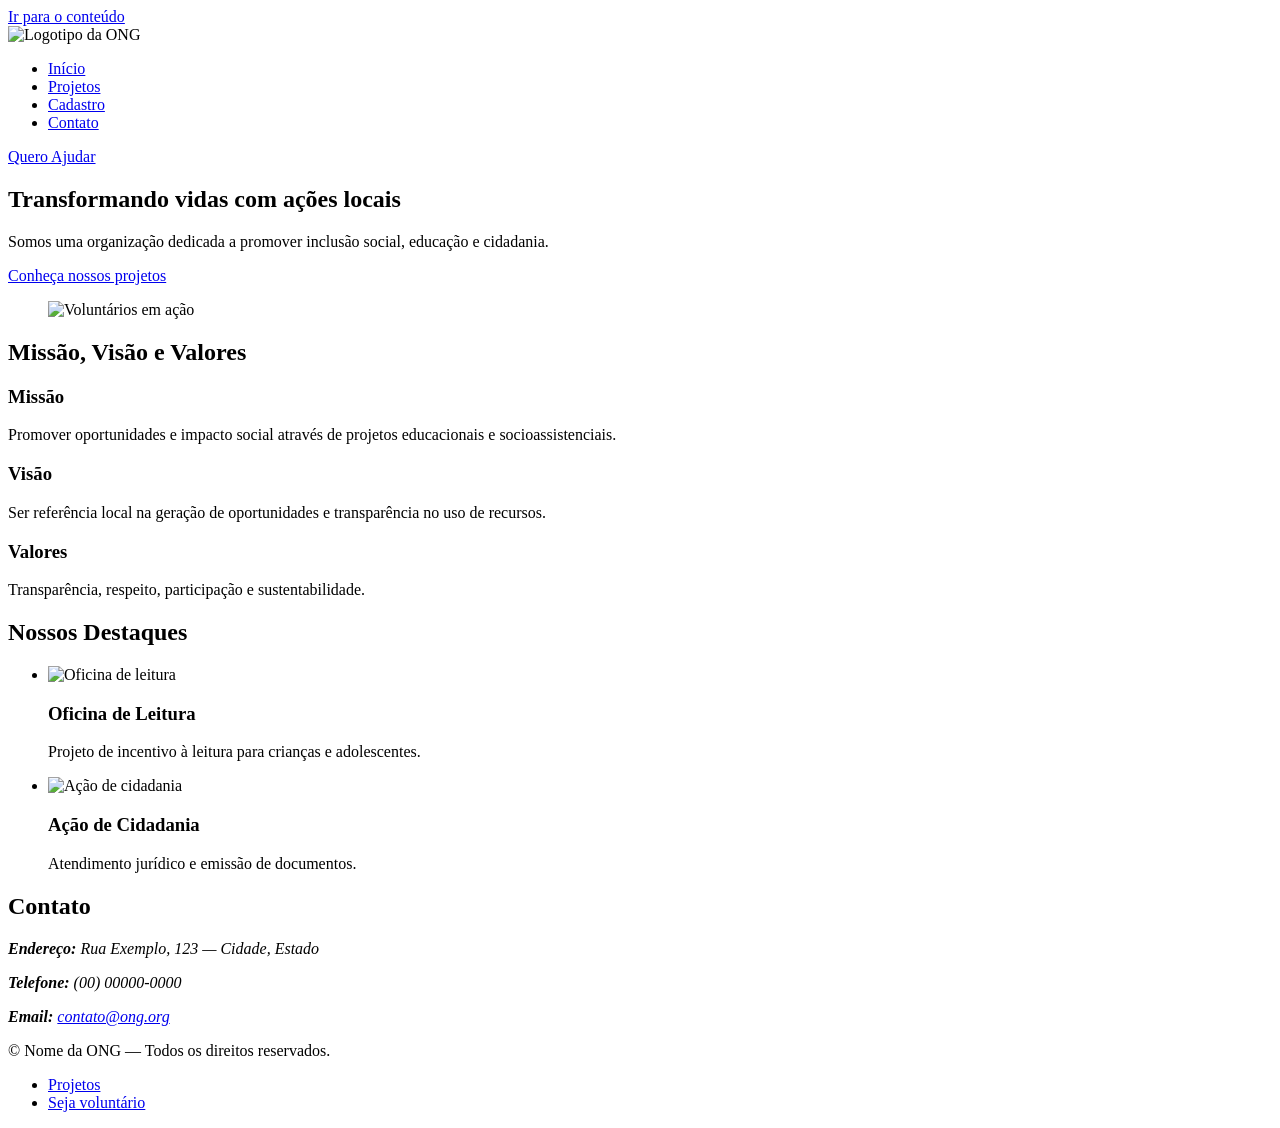
==== index.html @ c50397e0 "Create index.html" ====
<!doctype html>
<html lang="pt-BR">
<head>
  <meta charset="utf-8" />
  <meta name="viewport" content="width=device-width,initial-scale=1" />
  <title>Nome da ONG — Missão e Projetos</title>
  <meta name="description" content="Página institucional da ONG — missão, visão, valores e contatos." />
  <link rel="stylesheet" href="css/styles.css">
</head>
<body>
  <a class="skip-link" href="#main">Ir para o conteúdo</a>

  <header class="site-header" role="banner">
    <div class="container header-inner">
      <img src="assets/images/logo.svg" alt="Logotipo da ONG" class="logo" />
      <nav aria-label="Navegação principal" class="main-nav">
        <ul>
          <li><a href="index.html" aria-current="page">Início</a></li>
          <li><a href="projetos.html">Projetos</a></li>
          <li><a href="cadastro.html">Cadastro</a></li>
          <li><a href="#contato">Contato</a></li>
        </ul>
      </nav>
      <a class="btn btn-primary" href="cadastro.html">Quero Ajudar</a>
    </div>
  </header>

  <main id="main" class="container" role="main">
    <section class="hero" aria-labelledby="hero-title">
      <div class="hero-content">
        <h1 id="hero-title">Transformando vidas com ações locais</h1>
        <p>Somos uma organização dedicada a promover inclusão social, educação e cidadania.</p>
        <p><a class="btn btn-primary" href="projetos.html">Conheça nossos projetos</a></p>
      </div>
      <figure class="hero-img" aria-hidden="true">
        <img src="assets/images/hero.jpg" alt="Voluntários em ação" />
      </figure>
    </section>

    <section aria-labelledby="sobre-title" class="sobre">
      <h2 id="sobre-title">Missão, Visão e Valores</h2>
      <div class="grid-3">
        <article>
          <h3>Missão</h3>
          <p>Promover oportunidades e impacto social através de projetos educacionais e socioassistenciais.</p>
        </article>
        <article>
          <h3>Visão</h3>
          <p>Ser referência local na geração de oportunidades e transparência no uso de recursos.</p>
        </article>
        <article>
          <h3>Valores</h3>
          <p>Transparência, respeito, participação e sustentabilidade.</p>
        </article>
      </div>
    </section>

    <section aria-labelledby="destaques-title" class="destaques">
      <h2 id="destaques-title">Nossos Destaques</h2>
      <ul class="cards">
        <li>
          <article>
            <img src="assets/images/exemplo-projeto-1.jpg" alt="Oficina de leitura" />
            <h3>Oficina de Leitura</h3>
            <p>Projeto de incentivo à leitura para crianças e adolescentes.</p>
          </article>
        </li>
        <li>
          <article>
            <img src="assets/images/exemplo-projeto-1.jpg" alt="Ação de cidadania" />
            <h3>Ação de Cidadania</h3>
            <p>Atendimento jurídico e emissão de documentos.</p>
          </article>
        </li>
      </ul>
    </section>

    <section id="contato" aria-labelledby="contato-title" class="contato">
      <h2 id="contato-title">Contato</h2>
      <address>
        <p><strong>Endereço:</strong> Rua Exemplo, 123 — Cidade, Estado</p>
        <p><strong>Telefone:</strong> (00) 00000-0000</p>
        <p><strong>Email:</strong> <a href="mailto:contato@ong.org">contato@ong.org</a></p>
      </address>
    </section>
  </main>

  <footer class="site-footer" role="contentinfo">
    <div class="container">
      <p>© <span id="ano"></span> Nome da ONG — Todos os direitos reservados.</p>
      <nav aria-label="Links de rodapé">
        <ul>
          <li><a href="projetos.html">Projetos</a></li>
          <li><a href="cadastro.html">Seja voluntário</a></li>
        </ul>
      </nav>
    </div>
  </footer>

  <script src="js/scripts.js" defer></script>
</body>
</html>
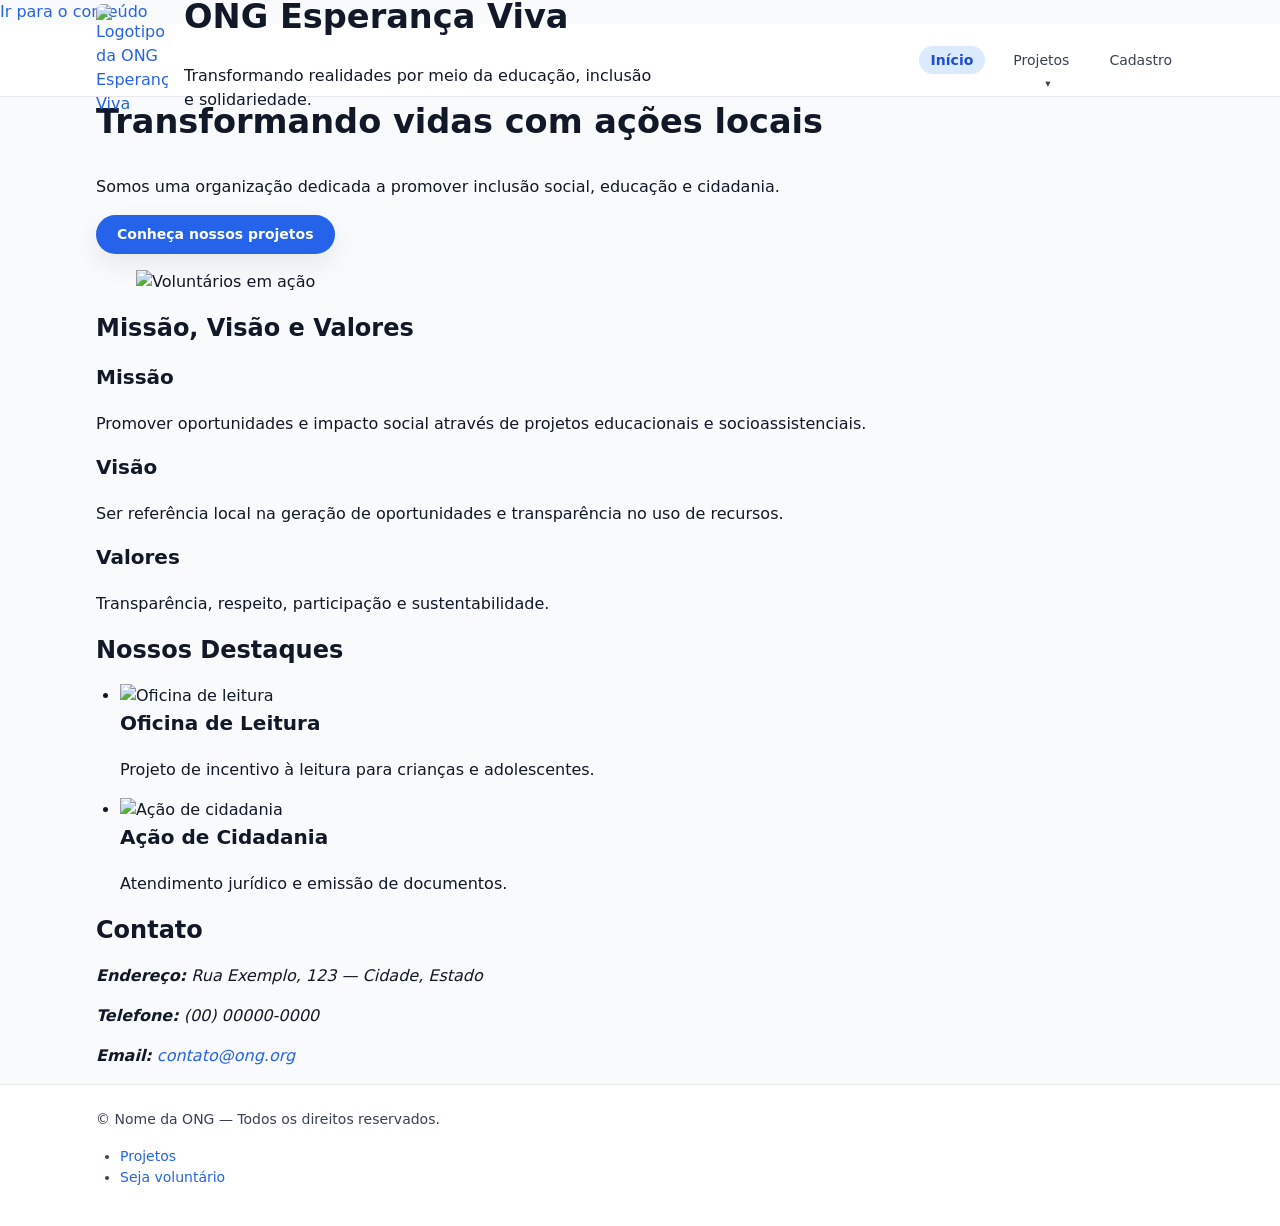
==== commit 07c39a7b: "Update index.html" ====
--- a/index.html
+++ b/index.html
@@ -10,20 +10,41 @@
 <body>
   <a class="skip-link" href="#main">Ir para o conteúdo</a>
 
-  <header class="site-header" role="banner">
-    <div class="container header-inner">
-      <img src="assets/images/logo.svg" alt="Logotipo da ONG" class="logo" />
-      <nav aria-label="Navegação principal" class="main-nav">
-        <ul>
-          <li><a href="index.html" aria-current="page">Início</a></li>
-          <li><a href="projetos.html">Projetos</a></li>
-          <li><a href="cadastro.html">Cadastro</a></li>
-          <li><a href="#contato">Contato</a></li>
-        </ul>
-      </nav>
-      <a class="btn btn-primary" href="cadastro.html">Quero Ajudar</a>
+ <header>
+  <div class="container header-inner">
+    <div class="topo">
+      <a href="index.html">
+        <img src="img/logo-ong.png" alt="Logotipo da ONG Esperança Viva" width="72">
+      </a>
+      <div class="topo-text">
+        <h1>ONG Esperança Viva</h1>
+        <p>Transformando realidades por meio da educação, inclusão e solidariedade.</p>
+      </div>
     </div>
-  </header>
+
+    <!-- Toggle para mobile -->
+    <input type="checkbox" id="nav-toggle" class="nav-toggle" aria-label="Abrir menu de navegação">
+    <label for="nav-toggle" class="nav-toggle-label">
+      <span></span>
+    </label>
+
+    <nav class="nav-main" aria-label="Navegação principal">
+      <ul class="nav-list">
+        <li><a class="nav-link" href="index.html" aria-current="page">Início</a></li>
+
+        <li class="nav-item">
+          <a class="nav-link nav-dropdown-toggle" href="projetos.html">Projetos</a>
+          <ul class="nav-dropdown" aria-label="Submenu Projetos">
+            <li><a href="projetos.html#educacao">Educação</a></li>
+            <li><a href="projetos.html#renda">Geração de renda</a></li>
+          </ul>
+        </li>
+
+        <li><a class="nav-link" href="cadastro.html">Cadastro</a></li>
+      </ul>
+    </nav>
+  </div>
+</header>
 
   <main id="main" class="container" role="main">
     <section class="hero" aria-labelledby="hero-title">
--- a/css/styles.css
+++ b/css/styles.css
@@ -0,0 +1,771 @@
+/* =========================================
+   1. DESIGN SYSTEM (CSS CUSTOM PROPERTIES)
+   ========================================= */
+
+:root {
+  /* Paleta de cores - pelo menos 8 cores */
+  --color-primary-500: #2563eb;
+  --color-primary-700: #1d4ed8;
+  --color-primary-100: #dbeafe;
+
+  --color-secondary-500: #10b981;
+  --color-secondary-700: #059669;
+
+  --color-accent-500: #f97316;
+  --color-accent-700: #ea580c;
+
+  --color-neutral-50: #f9fafb;
+  --color-neutral-100: #f3f4f6;
+  --color-neutral-200: #e5e7eb;
+  --color-neutral-400: #9ca3af;
+  --color-neutral-700: #374151;
+  --color-neutral-900: #111827;
+
+  --color-success: #16a34a;
+  --color-warning: #eab308;
+  --color-danger: #dc2626;
+  --color-info: #0ea5e9;
+
+  /* Tipografia – 5 tamanhos mínimos */
+  --font-family-base: system-ui, -apple-system, BlinkMacSystemFont, "Segoe UI", sans-serif;
+  --font-family-heading: "Segoe UI", system-ui, -apple-system, sans-serif;
+
+  --font-size-xs: 0.75rem;   /* 12px */
+  --font-size-sm: 0.875rem;  /* 14px */
+  --font-size-md: 1rem;      /* 16px */
+  --font-size-lg: 1.125rem;  /* 18px */
+  --font-size-xl: 1.25rem;   /* 20px */
+  --font-size-2xl: 1.5rem;   /* 24px */
+  --font-size-3xl: 1.875rem; /* 30px */
+
+  /* Sistema de espaçamento modular */
+  --space-1: 0.5rem;    /* 8px */
+  --space-2: 1rem;      /* 16px */
+  --space-3: 1.5rem;    /* 24px */
+  --space-4: 2rem;      /* 32px */
+  --space-5: 3rem;      /* 48px */
+  --space-6: 4rem;      /* 64px */
+
+  /* Outros tokens */
+  --radius-sm: 0.375rem;
+  --radius-md: 0.5rem;
+  --radius-lg: 0.75rem;
+  --shadow-soft: 0 10px 25px rgba(15, 23, 42, 0.08);
+  --shadow-strong: 0 20px 40px rgba(15, 23, 42, 0.18);
+
+  --max-width: 1120px;
+  --header-height: 4.5rem;
+}
+
+/* =========================================
+   2. RESET SIMPLES + BASE
+   ========================================= */
+
+*,
+*::before,
+*::after {
+  box-sizing: border-box;
+}
+
+html {
+  font-size: 16px;
+  scroll-behavior: smooth;
+}
+
+body {
+  margin: 0;
+  font-family: var(--font-family-base);
+  font-size: var(--font-size-md);
+  line-height: 1.5;
+  color: var(--color-neutral-900);
+  background-color: var(--color-neutral-50);
+}
+
+img {
+  max-width: 100%;
+  height: auto;
+  display: block;
+}
+
+a {
+  color: var(--color-primary-600, var(--color-primary-500));
+  text-decoration: none;
+}
+
+a:hover,
+a:focus-visible {
+  text-decoration: underline;
+}
+
+h1, h2, h3, h4 {
+  font-family: var(--font-family-heading);
+  margin-top: 0;
+  color: var(--color-neutral-900);
+}
+
+h1 {
+  font-size: var(--font-size-3xl);
+}
+
+h2 {
+  font-size: var(--font-size-2xl);
+  margin-bottom: var(--space-2);
+}
+
+h3 {
+  font-size: var(--font-size-xl);
+}
+
+h4 {
+  font-size: var(--font-size-lg);
+}
+
+p {
+  margin-top: 0;
+  margin-bottom: var(--space-2);
+}
+
+ul, ol {
+  padding-left: 1.5rem;
+}
+
+main {
+  padding-bottom: var(--space-5);
+}
+
+/* Containers utilitários */
+.container {
+  max-width: var(--max-width);
+  margin: 0 auto;
+  padding: 0 var(--space-2);
+}
+
+/* =========================================
+   3. LAYOUT GERAL COM GRID (12 COLUNAS)
+   ========================================= */
+
+.layout-grid {
+  display: grid;
+  grid-template-columns: repeat(12, minmax(0, 1fr));
+  gap: var(--space-3);
+}
+
+/* Utilitários de colunas */
+.col-12 { grid-column: span 12; }
+.col-6  { grid-column: span 12; } /* mobile - ajusta depois nos breakpoints */
+.col-4  { grid-column: span 12; }
+.col-3  { grid-column: span 12; }
+
+/* =========================================
+   4. HEADER, NAV, DROPDOWN E HAMBÚRGUER
+   ========================================= */
+
+header {
+  background: white;
+  border-bottom: 1px solid var(--color-neutral-200);
+  position: sticky;
+  top: 0;
+  z-index: 20;
+}
+
+.header-inner {
+  height: var(--header-height);
+  display: flex;
+  align-items: center;
+  justify-content: space-between;
+  gap: var(--space-2);
+}
+
+.topo {
+  display: flex;
+  align-items: center;
+  gap: var(--space-2);
+}
+
+.topo img {
+  border-radius: var(--radius-sm);
+}
+
+.nav-main {
+  display: flex;
+  align-items: center;
+  gap: var(--space-3);
+}
+
+/* Menu principal */
+.nav-list {
+  list-style: none;
+  display: flex;
+  align-items: center;
+  gap: var(--space-2);
+  margin: 0;
+  padding: 0;
+}
+
+.nav-link {
+  position: relative;
+  padding: 0.35rem 0.75rem;
+  border-radius: 999px;
+  font-size: var(--font-size-sm);
+  color: var(--color-neutral-700);
+}
+
+.nav-link[aria-current="page"] {
+  background: var(--color-primary-100);
+  color: var(--color-primary-700);
+  font-weight: 600;
+}
+
+.nav-link::after {
+  content: "";
+  position: absolute;
+  left: 50%;
+  bottom: -0.25rem;
+  width: 0;
+  height: 2px;
+  background: var(--color-primary-500);
+  transform: translateX(-50%);
+  transition: width 0.2s ease;
+}
+
+.nav-link:hover::after,
+.nav-link:focus-visible::after {
+  width: 60%;
+}
+
+/* Dropdown */
+.nav-item {
+  position: relative;
+}
+
+.nav-dropdown-toggle::after {
+  content: "▾";
+  margin-left: 0.25rem;
+  font-size: 0.75em;
+}
+
+.nav-dropdown {
+  position: absolute;
+  top: calc(100% + 0.5rem);
+  left: 0;
+  min-width: 180px;
+  background: white;
+  border-radius: var(--radius-md);
+  box-shadow: var(--shadow-soft);
+  padding: var(--space-1) 0;
+  list-style: none;
+  margin: 0;
+  display: none;
+  z-index: 30;
+}
+
+.nav-dropdown li a {
+  display: block;
+  padding: 0.5rem 1rem;
+  font-size: var(--font-size-sm);
+  color: var(--color-neutral-700);
+}
+
+.nav-dropdown li a:hover,
+.nav-dropdown li a:focus-visible {
+  background: var(--color-neutral-100);
+}
+
+/* Mostra dropdown com hover/focus (desktop) */
+.nav-item:hover .nav-dropdown,
+.nav-item:focus-within .nav-dropdown {
+  display: block;
+}
+
+/* Menu hambúrguer (mobile) */
+.nav-toggle {
+  display: none;
+}
+
+.nav-toggle-label {
+  display: none;
+  cursor: pointer;
+  padding: 0.5rem;
+  border-radius: var(--radius-sm);
+}
+
+.nav-toggle-label span {
+  display: block;
+  width: 22px;
+  height: 2px;
+  background: var(--color-neutral-900);
+  position: relative;
+}
+
+.nav-toggle-label span::before,
+.nav-toggle-label span::after {
+  content: "";
+  position: absolute;
+  left: 0;
+  width: 22px;
+  height: 2px;
+  background: var(--color-neutral-900);
+}
+
+.nav-toggle-label span::before {
+  top: -6px;
+}
+
+.nav-toggle-label span::after {
+  top: 6px;
+}
+
+/* Estado checked transforma em X */
+.nav-toggle:checked + .nav-toggle-label span {
+  background: transparent;
+}
+
+.nav-toggle:checked + .nav-toggle-label span::before {
+  top: 0;
+  transform: rotate(45deg);
+}
+
+.nav-toggle:checked + .nav-toggle-label span::after {
+  top: 0;
+  transform: rotate(-45deg);
+}
+
+/* Menu mobile escondido / exibido */
+@media (max-width: 767px) {
+  .nav-list {
+    position: absolute;
+    inset-inline: 0;
+    top: var(--header-height);
+    flex-direction: column;
+    background: white;
+    padding: var(--space-2);
+    border-bottom: 1px solid var(--color-neutral-200);
+    transform: translateY(-100%);
+    opacity: 0;
+    pointer-events: none;
+    transition: all 0.2s ease;
+  }
+
+  .nav-toggle:checked ~ .nav-main .nav-list,
+  .nav-toggle:checked ~ nav .nav-list {
+    transform: translateY(0);
+    opacity: 1;
+    pointer-events: auto;
+  }
+
+  .nav-toggle-label {
+    display: inline-flex;
+  }
+}
+
+/* =========================================
+   5. CARDS, GRID DE PROJETOS, BADGES
+   ========================================= */
+
+.section {
+  padding: var(--space-4) 0;
+}
+
+.section-alt {
+  background: white;
+}
+
+.card-grid {
+  display: grid;
+  grid-template-columns: 1fr;
+  gap: var(--space-3);
+}
+
+.card {
+  background: white;
+  border-radius: var(--radius-lg);
+  padding: var(--space-3);
+  box-shadow: var(--shadow-soft);
+  border: 1px solid rgba(15, 23, 42, 0.04);
+}
+
+.card-header {
+  display: flex;
+  flex-wrap: wrap;
+  justify-content: space-between;
+  gap: var(--space-1);
+  margin-bottom: var(--space-2);
+}
+
+.card-title {
+  margin: 0;
+}
+
+.card-meta {
+  font-size: var(--font-size-sm);
+  color: var(--color-neutral-400);
+}
+
+.card img {
+  border-radius: var(--radius-md);
+  margin-bottom: var(--space-2);
+}
+
+/* Badges / Tags */
+.badge {
+  display: inline-flex;
+  align-items: center;
+  justify-content: center;
+  padding: 0.125rem 0.5rem;
+  border-radius: 999px;
+  font-size: var(--font-size-xs);
+  font-weight: 600;
+  letter-spacing: 0.02em;
+  text-transform: uppercase;
+}
+
+.badge-primary {
+  background: var(--color-primary-100);
+  color: var(--color-primary-700);
+}
+
+.badge-secondary {
+  background: #ecfdf5;
+  color: var(--color-secondary-700);
+}
+
+.badge-danger {
+  background: #fef2f2;
+  color: var(--color-danger);
+}
+
+/* =========================================
+   6. BOTÕES E ESTADOS (hover, focus, active, disabled)
+   ========================================= */
+
+.btn {
+  display: inline-flex;
+  align-items: center;
+  justify-content: center;
+  gap: 0.35rem;
+  padding: 0.5rem 1.25rem;
+  border-radius: 999px;
+  border: 1px solid transparent;
+  font-size: var(--font-size-sm);
+  font-weight: 600;
+  cursor: pointer;
+  transition: background 0.15s ease, color 0.15s ease, box-shadow 0.15s ease, transform 0.05s ease;
+}
+
+.btn-primary {
+  background: var(--color-primary-500);
+  color: white;
+  box-shadow: var(--shadow-soft);
+}
+
+.btn-primary:hover {
+  background: var(--color-primary-700);
+}
+
+.btn-secondary {
+  background: white;
+  color: var(--color-neutral-900);
+  border-color: var(--color-neutral-200);
+}
+
+.btn-secondary:hover {
+  background: var(--color-neutral-100);
+}
+
+.btn-ghost {
+  background: transparent;
+  color: var(--color-neutral-700);
+}
+
+.btn-ghost:hover {
+  background: var(--color-neutral-100);
+}
+
+.btn:focus-visible {
+  outline: 2px solid var(--color-primary-500);
+  outline-offset: 2px;
+}
+
+.btn:active {
+  transform: translateY(1px);
+  box-shadow: none;
+}
+
+.btn[disabled],
+.btn:disabled {
+  cursor: not-allowed;
+  opacity: 0.6;
+  box-shadow: none;
+}
+
+/* =========================================
+   7. FORMULÁRIOS ESTILIZADOS + VALIDAÇÃO VISUAL
+   ========================================= */
+
+form {
+  display: flex;
+  flex-direction: column;
+  gap: var(--space-3);
+}
+
+fieldset {
+  border: 1px solid var(--color-neutral-200);
+  border-radius: var(--radius-md);
+  padding: var(--space-2);
+}
+
+legend {
+  padding: 0 var(--space-1);
+  font-weight: 600;
+  font-size: var(--font-size-sm);
+  color: var(--color-neutral-700);
+}
+
+form div {
+  margin-bottom: var(--space-2);
+}
+
+label {
+  display: block;
+  font-size: var(--font-size-sm);
+  font-weight: 500;
+  margin-bottom: 0.25rem;
+}
+
+input,
+select,
+textarea {
+  width: 100%;
+  padding: 0.5rem 0.75rem;
+  border-radius: var(--radius-sm);
+  border: 1px solid var(--color-neutral-200);
+  font: inherit;
+  color: var(--color-neutral-900);
+  background: white;
+  transition: border-color 0.15s ease, box-shadow 0.15s ease, background 0.15s ease;
+}
+
+input::placeholder,
+textarea::placeholder {
+  color: var(--color-neutral-400);
+}
+
+input:focus-visible,
+select:focus-visible,
+textarea:focus-visible {
+  outline: 2px solid var(--color-primary-500);
+  outline-offset: 2px;
+  border-color: var(--color-primary-500);
+  box-shadow: 0 0 0 1px rgba(37, 99, 235, 0.2);
+}
+
+/* Validação nativa visual */
+input:required:invalid,
+select:required:invalid,
+textarea:required:invalid {
+  border-color: rgba(220, 38, 38, 0.4);
+}
+
+input:required:valid,
+select:required:valid,
+textarea:required:valid {
+  border-color: rgba(22, 163, 74, 0.6);
+}
+
+.field-hint {
+  font-size: var(--font-size-xs);
+  color: var(--color-neutral-400);
+}
+
+.field-error {
+  font-size: var(--font-size-xs);
+  color: var(--color-danger);
+  margin-top: 0.25rem;
+}
+
+/* =========================================
+   8. ALERTS, TOASTS E MODALS (VISUAL)
+   ========================================= */
+
+.alert {
+  border-radius: var(--radius-md);
+  padding: 0.75rem 1rem;
+  font-size: var(--font-size-sm);
+  display: flex;
+  align-items: flex-start;
+  gap: 0.5rem;
+  border-width: 1px;
+  border-style: solid;
+}
+
+.alert-title {
+  font-weight: 600;
+  margin-bottom: 0.125rem;
+}
+
+.alert-success {
+  background: #ecfdf3;
+  border-color: #bbf7d0;
+  color: #166534;
+}
+
+.alert-warning {
+  background: #fffbeb;
+  border-color: #facc15;
+  color: #854d0e;
+}
+
+.alert-danger {
+  background: #fef2f2;
+  border-color: #fecaca;
+  color: #b91c1c;
+}
+
+.alert-info {
+  background: #eff6ff;
+  border-color: #bfdbfe;
+  color: #1d4ed8;
+}
+
+/* Toast (canto inferior direito) */
+.toast-container {
+  position: fixed;
+  right: var(--space-2);
+  bottom: var(--space-2);
+  display: flex;
+  flex-direction: column;
+  gap: var(--space-1);
+  z-index: 40;
+}
+
+.toast {
+  background: var(--color-neutral-900);
+  color: white;
+  border-radius: var(--radius-md);
+  padding: 0.75rem 1rem;
+  font-size: var(--font-size-sm);
+  box-shadow: var(--shadow-strong);
+  opacity: 0;
+  transform: translateY(10px);
+  pointer-events: none;
+  transition: opacity 0.2s ease, transform 0.2s ease;
+}
+
+.toast.is-visible {
+  opacity: 1;
+  transform: translateY(0);
+  pointer-events: auto;
+}
+
+/* Modal central */
+.modal-backdrop {
+  position: fixed;
+  inset: 0;
+  background: rgba(15, 23, 42, 0.55);
+  display: none;
+  align-items: center;
+  justify-content: center;
+  z-index: 50;
+}
+
+.modal-backdrop.is-open {
+  display: flex;
+}
+
+.modal {
+  background: white;
+  border-radius: var(--radius-lg);
+  max-width: 480px;
+  width: 100%;
+  padding: var(--space-3);
+  box-shadow: var(--shadow-strong);
+}
+
+/* =========================================
+   9. FOOTER
+   ========================================= */
+
+footer {
+  border-top: 1px solid var(--color-neutral-200);
+  padding: var(--space-3) 0;
+  font-size: var(--font-size-sm);
+  color: var(--color-neutral-700);
+  background: white;
+}
+
+/* =========================================
+   10. RESPONSIVIDADE (5 BREAKPOINTS)
+   ========================================= */
+
+/* 1) >= 480px */
+@media (min-width: 480px) {
+  .section {
+    padding: var(--space-5) 0;
+  }
+}
+
+/* 2) >= 768px */
+@media (min-width: 768px) {
+  .col-6  { grid-column: span 6; }
+  .col-4  { grid-column: span 4; }
+  .col-3  { grid-column: span 3; }
+
+  .card-grid {
+    grid-template-columns: repeat(2, minmax(0, 1fr));
+  }
+
+  .topo-text {
+    max-width: 480px;
+  }
+
+  /* Header mais espaçado */
+  .header-inner {
+    gap: var(--space-3);
+  }
+}
+
+/* 3) >= 992px */
+@media (min-width: 992px) {
+  .card-grid {
+    grid-template-columns: repeat(3, minmax(0, 1fr));
+  }
+}
+
+/* 4) >= 1200px */
+@media (min-width: 1200px) {
+  h1 {
+    font-size: 2.1rem;
+  }
+
+  main {
+    padding-top: var(--space-3);
+  }
+}
+
+/* 5) >= 1440px */
+@media (min-width: 1440px) {
+  :root {
+    --max-width: 1200px;
+  }
+}
+
+/* =========================================
+   11. ACESSIBILIDADE EXTRA
+   ========================================= */
+
+:focus-visible {
+  outline: 2px solid var(--color-primary-500);
+  outline-offset: 2px;
+}
+
+.sr-only {
+  position: absolute;
+  width: 1px;
+  height: 1px;
+  padding: 0;
+  margin: -1px;
+  overflow: hidden;
+  clip: rect(0,0,0,0);
+  white-space: nowrap;
+  border: 0;
+}
